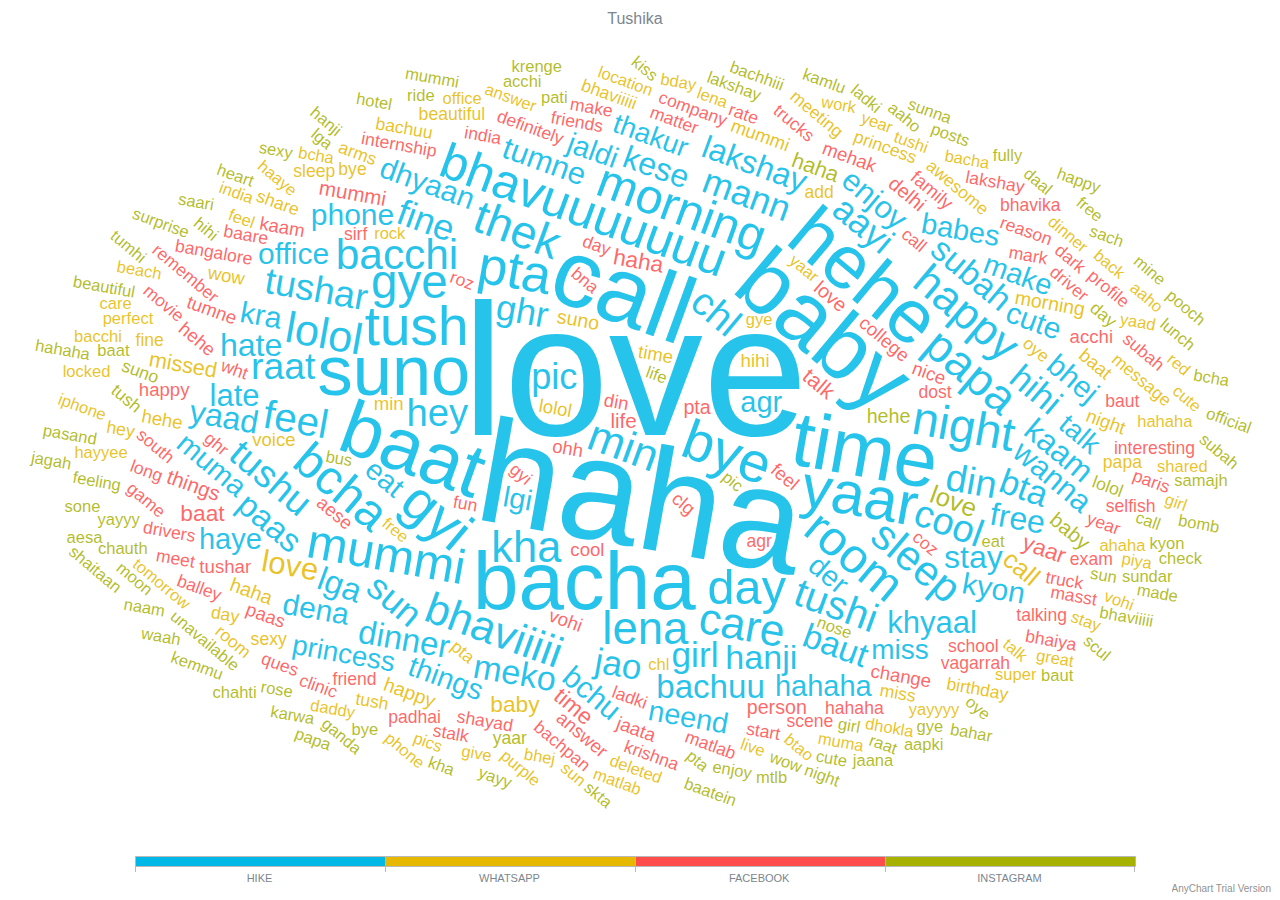
==== tushika.html @ 501b8981 "v1 of tushika chart made with message-wordcloud" ====
<!doctype html>
<html lang="en">
 <head>
  <meta charset="UTF-8">
  <meta content="IE=edge" http-equiv="X-UA-Compatible">
  <meta content="width=device-width, initial-scale=1" name="viewport">
  <title>JavaScript Tag Cloud Chart</title>
  <link href="https://playground.anychart.com/NqAPYRCG/iframe" rel="canonical">
  <meta content="Tag Cloud,Weighted List Chart,Word Cloud,Tooltip" name="keywords">
  <meta content="AnyChart - JavaScript Charts designed to be embedded and integrated" name="description">
  <!--[if lt IE 9]>
<script src="https://oss.maxcdn.com/html5shiv/3.7.3/html5shiv.min.js"></script>
<script src="https://oss.maxcdn.com/respond/1.4.2/respond.min.js"></script>
<![endif]-->
  <style>html, body, #container {
    width: 100%;
    height: 100%;
    margin: 0;
    padding: 0;
}</style>
 </head>
 <body>
  <div id="container"></div>
  <script src="js/anychart-base.min.js"></script>
  <script src="js/anychart-tag-cloud.min.js"></script>
  <script src="final_data.js"></script>
  <script type="text/javascript">anychart.onDocumentReady(function () {

  // create a tag cloud chart
  let chart = anychart.tagCloud(data);

  // set the chart title
  chart.title('Tushika')
  // set array of angles, by which words will be placed
  chart.angles([0, 10, 20, 40])
  var customColorScale = anychart.scales.ordinalColor();
  customColorScale.colors(["#00b8e6", "#e6b800", "#ff4d4d", "#a6b100"]);
  // set the color scale as the color scale of the chart
  chart.colorScale(customColorScale);
  // add a color range
  chart.colorRange().enabled(true);
  // set color range length
  chart.colorRange().length('80%');

  // display chart
  chart.container("container");
  chart.draw();
});</script>
 </body>
</html>
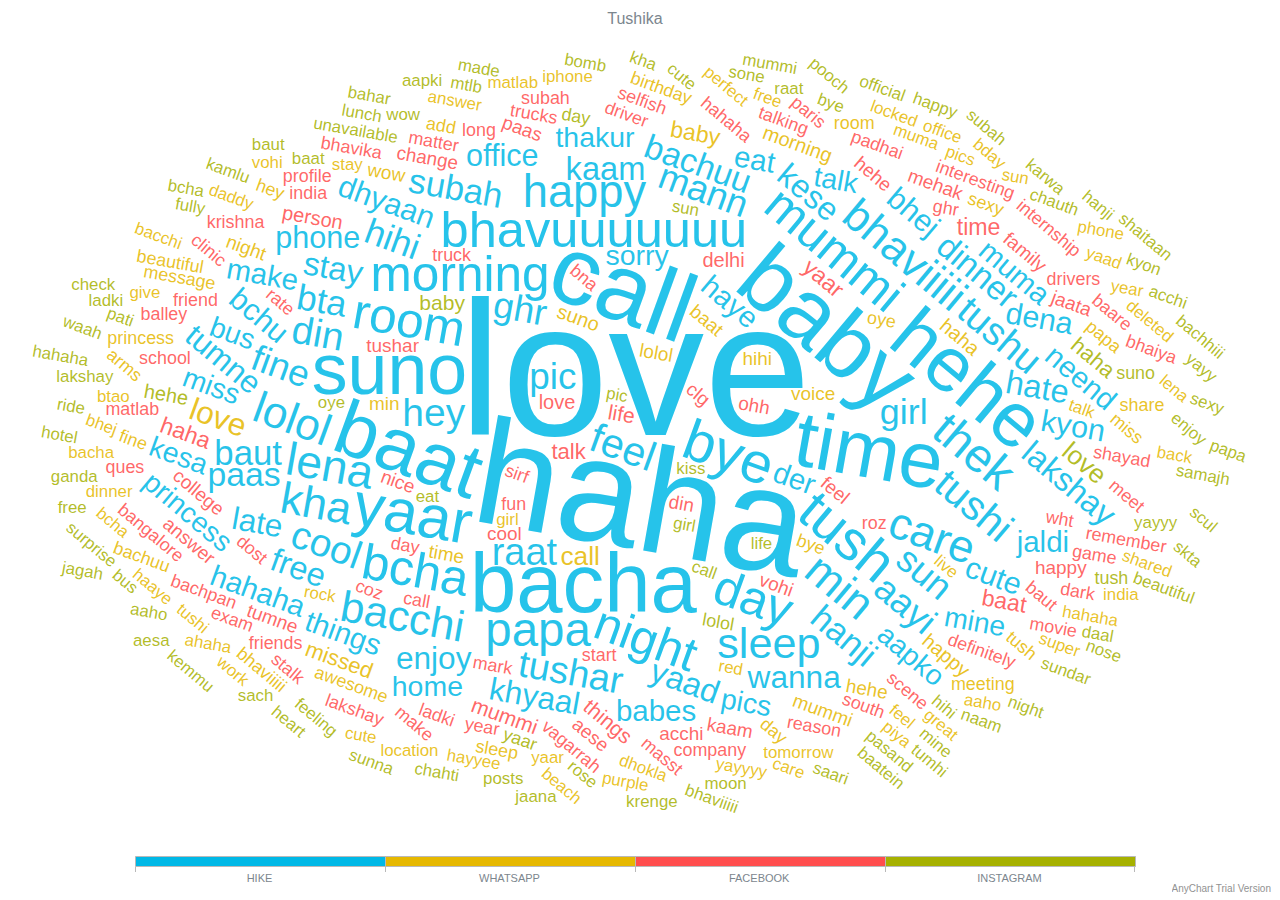
==== commit 583a0af8: "Added favicon and title" ====
--- a/tushika.html
+++ b/tushika.html
@@ -4,7 +4,8 @@
   <meta charset="UTF-8">
   <meta content="IE=edge" http-equiv="X-UA-Compatible">
   <meta content="width=device-width, initial-scale=1" name="viewport">
-  <title>JavaScript Tag Cloud Chart</title>
+  <link rel="shortcut icon" href="images/tushika_favicon.ico"/>
+  <title>Tushika</title>
   <link href="https://playground.anychart.com/NqAPYRCG/iframe" rel="canonical">
   <meta content="Tag Cloud,Weighted List Chart,Word Cloud,Tooltip" name="keywords">
   <meta content="AnyChart - JavaScript Charts designed to be embedded and integrated" name="description">
